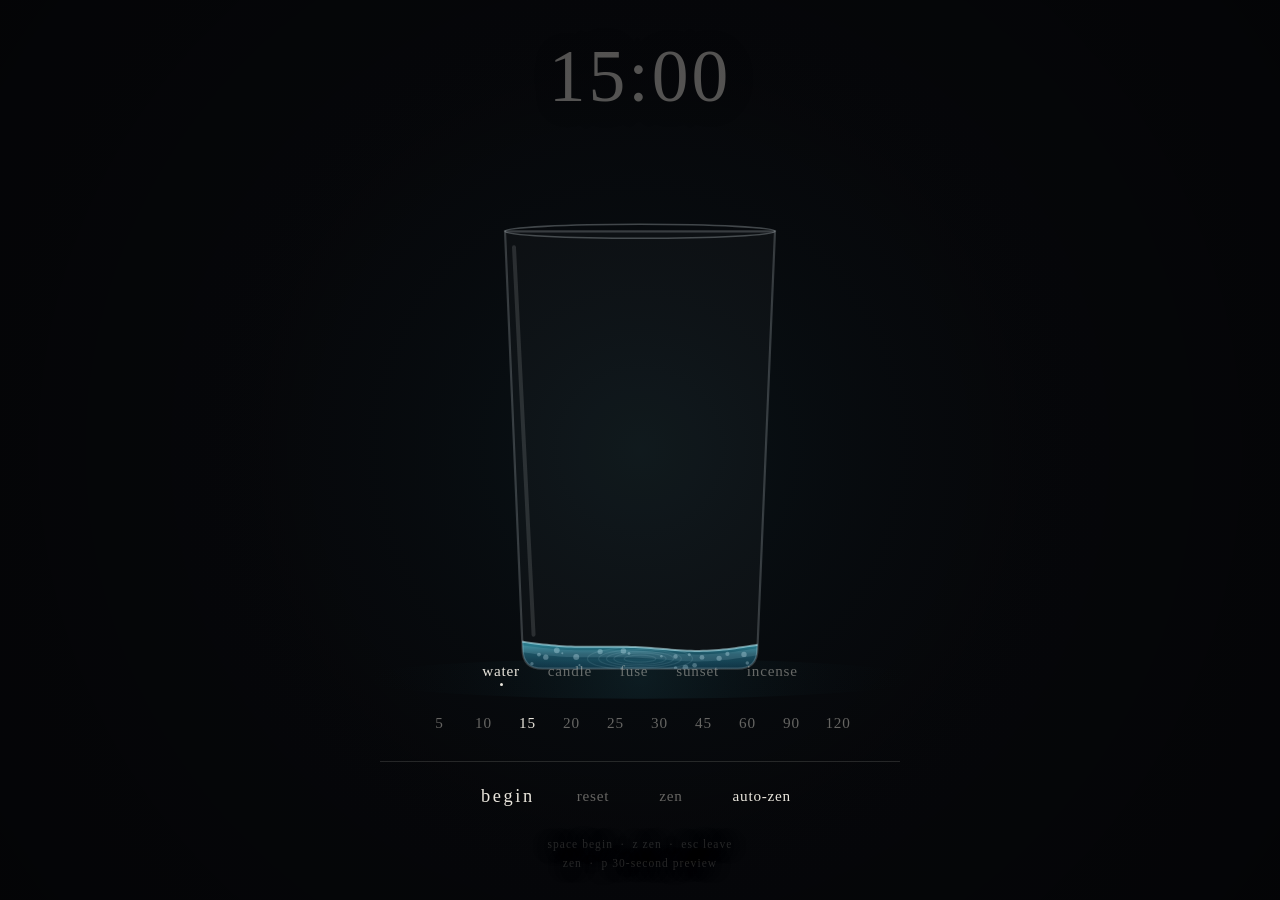
==== index.html @ ad0318eb "Initial Commit: Add timer app" ====
<!doctype html>
<html lang="en">
<head>
<meta charset="utf-8">
<meta name="viewport" content="width=device-width, initial-scale=1, viewport-fit=cover">
<title>Still — a quiet timer</title>
<link rel="stylesheet" href="still.css">
</head>
<body>

<div id="stage"><canvas id="c"></canvas></div>
<div id="wake" aria-hidden="true"></div>

<div id="ui">
  <div id="clock" class="idle">15:00</div>

  <div id="controls">
    <div class="row" id="scenes"></div>
    <div class="row" id="mins"></div>
    <div id="primary">
      <button id="start">begin</button>
      <button id="reset">reset</button>
      <button id="zen">zen</button>
      <button id="autozen" aria-pressed="true">auto&#8209;zen</button>
    </div>
    <div id="hint">space begin &nbsp;·&nbsp; z zen &nbsp;·&nbsp; esc leave zen &nbsp;·&nbsp; p 30&#8209;second preview</div>
  </div>
</div>


<script src="still.js"></script>
<script src="scenes.js"></script>
<script>start();</script>
</body>
</html>
---- still.css ----
:root{
    --bg:#06070a;
    --fg:#e9e5dc;
    --dim:rgba(233,229,220,0.42);
    --faint:rgba(233,229,220,0.16);
    --hair:rgba(233,229,220,0.14);
    --serif: ui-serif, "Iowan Old Style", "Palatino Linotype", Palatino, Georgia, "Times New Roman", serif;
  }
  /* The stage is dark by design, like a planetarium — the tokens hold steady
     across themes so the scenes read the same in any viewer. */
  @media (prefers-color-scheme: dark){
    :root:not([data-theme="light"]){
      --bg:#06070a; --fg:#e9e5dc; --dim:rgba(233,229,220,0.42);
      --faint:rgba(233,229,220,0.16); --hair:rgba(233,229,220,0.14);
    }
  }
  :root[data-theme="dark"]{
    --bg:#06070a; --fg:#e9e5dc; --dim:rgba(233,229,220,0.42);
    --faint:rgba(233,229,220,0.16); --hair:rgba(233,229,220,0.14);
  }

  *{box-sizing:border-box;}
  html,body{height:100%;}
  body{
    margin:0; background:var(--bg); color:var(--fg);
    font-family:var(--serif);
    overflow:hidden;
    -webkit-font-smoothing:antialiased;
    touch-action:manipulation;
  }

  #stage{position:fixed; inset:0;}
  canvas{display:block; width:100%; height:100%;}

  #ui{
    position:fixed; inset:0;
    display:flex; flex-direction:column; justify-content:space-between;
    padding:max(22px, env(safe-area-inset-top)) 22px max(26px, env(safe-area-inset-bottom));
    pointer-events:none;
    transition:opacity 900ms ease;
  }
  #ui > *{pointer-events:auto;}

  /* ---- top: the clock ---- */
  #clock{
    text-align:center;
    font-size:clamp(2.6rem, 9vw, 4.6rem);
    font-weight:400;
    letter-spacing:0.04em;
    font-variant-numeric:tabular-nums lining-nums;
    color:var(--fg);
    opacity:0.72;
    line-height:1;
    margin-top:2vh;
    text-shadow:0 2px 30px rgba(0,0,0,0.75);
    transition:opacity 600ms ease;
  }
  #clock.idle{opacity:0.34;}

  /* ---- bottom: controls ---- */
  #controls{
    display:flex; flex-direction:column; align-items:center; gap:20px;
    text-shadow:0 1px 16px rgba(0,0,0,0.8);
  }

  .row{display:flex; align-items:center; justify-content:center; flex-wrap:wrap; gap:4px;}

  button{
    font:inherit; color:var(--dim); background:none; border:0;
    padding:7px 12px; cursor:pointer; border-radius:2px;
    letter-spacing:0.05em; font-size:0.95rem;
    transition:color 220ms ease;
  }
  button:hover{color:var(--fg);}
  button:focus-visible{outline:1px solid var(--fg); outline-offset:2px;}
  button[aria-pressed="true"], button.on{color:var(--fg);}

  #scenes button{position:relative;}
  #scenes button[aria-pressed="true"]::after{
    content:""; position:absolute; left:50%; bottom:1px;
    width:3px; height:3px; margin-left:-1.5px; border-radius:50%;
    background:var(--fg);
  }

  #mins{gap:0; max-width:min(560px,94vw);}
  #mins button{font-variant-numeric:tabular-nums; min-width:44px; text-align:center;}


  #primary{
    display:flex; align-items:center; gap:26px;
    border-top:1px solid var(--hair); padding-top:16px; margin-top:2px;
    width:min(520px, 92vw); justify-content:center;
  }
  #start{
    font-size:1.15rem; color:var(--fg); letter-spacing:0.14em; padding:8px 4px;
  }
  #hint{
    font-size:0.72rem; color:var(--faint); letter-spacing:0.09em;
    text-align:center; max-width:34ch; line-height:1.7;
  }

  /* ---- zen ---- */
  body.zen #ui{opacity:0; pointer-events:none;}
  body.zen{cursor:none;}
  #wake{
    position:fixed; inset:0; display:none; z-index:5;
  }
  body.zen #wake{display:block;}

  @media (max-width:520px){
    #hint{display:none;}
    #primary{gap:18px;}
  }
  @media (prefers-reduced-motion: reduce){
    #ui{transition:none;}
  }
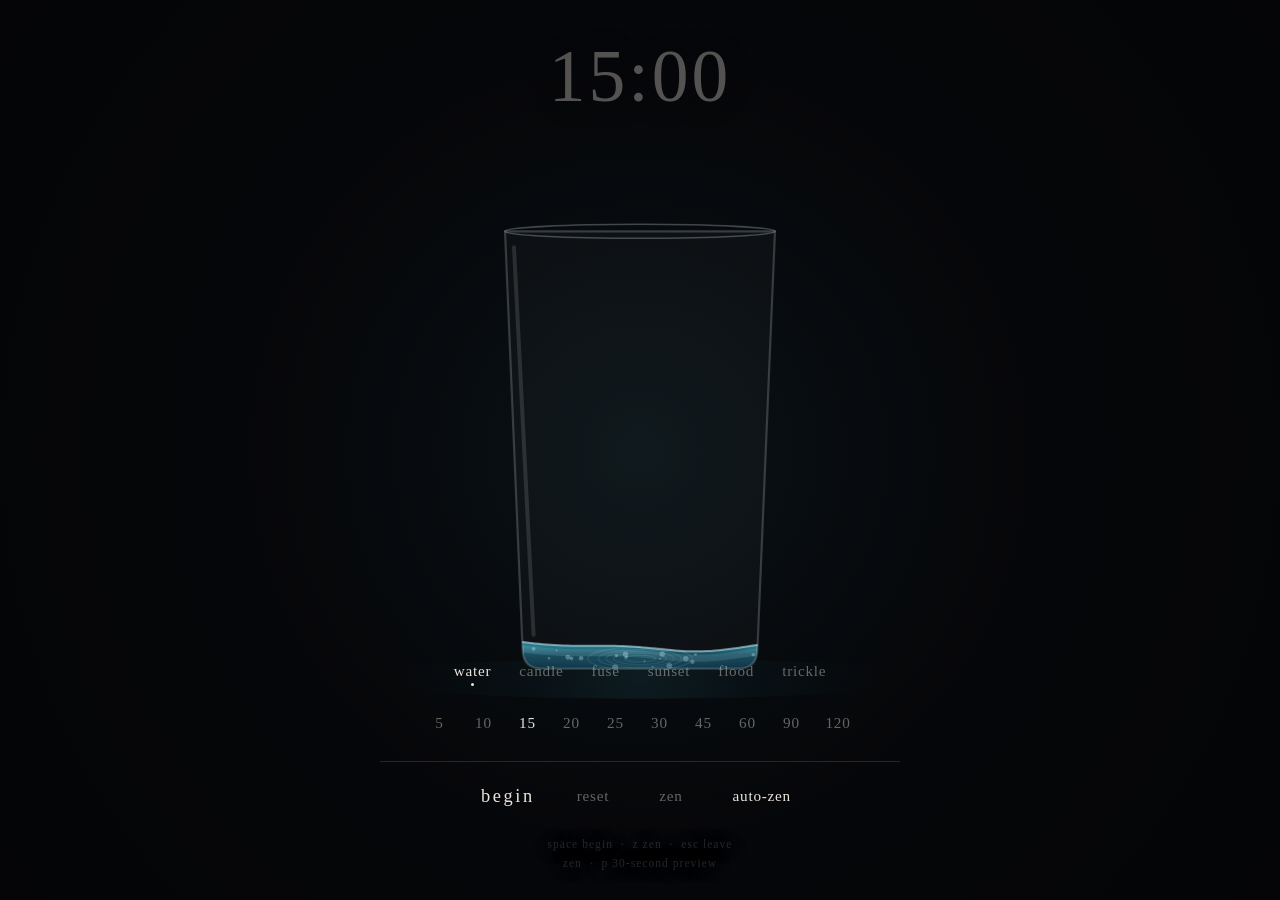
==== commit 9f462124: "style: icon and name" ====
--- a/index.html
+++ b/index.html
@@ -3,7 +3,8 @@
 <head>
 <meta charset="utf-8">
 <meta name="viewport" content="width=device-width, initial-scale=1, viewport-fit=cover">
-<title>Still — a quiet timer</title>
+<title>Timer by Po</title>
+<link rel="icon" type="image/svg+xml" href="favicon.svg">
 <link rel="stylesheet" href="still.css">
 </head>
 <body>
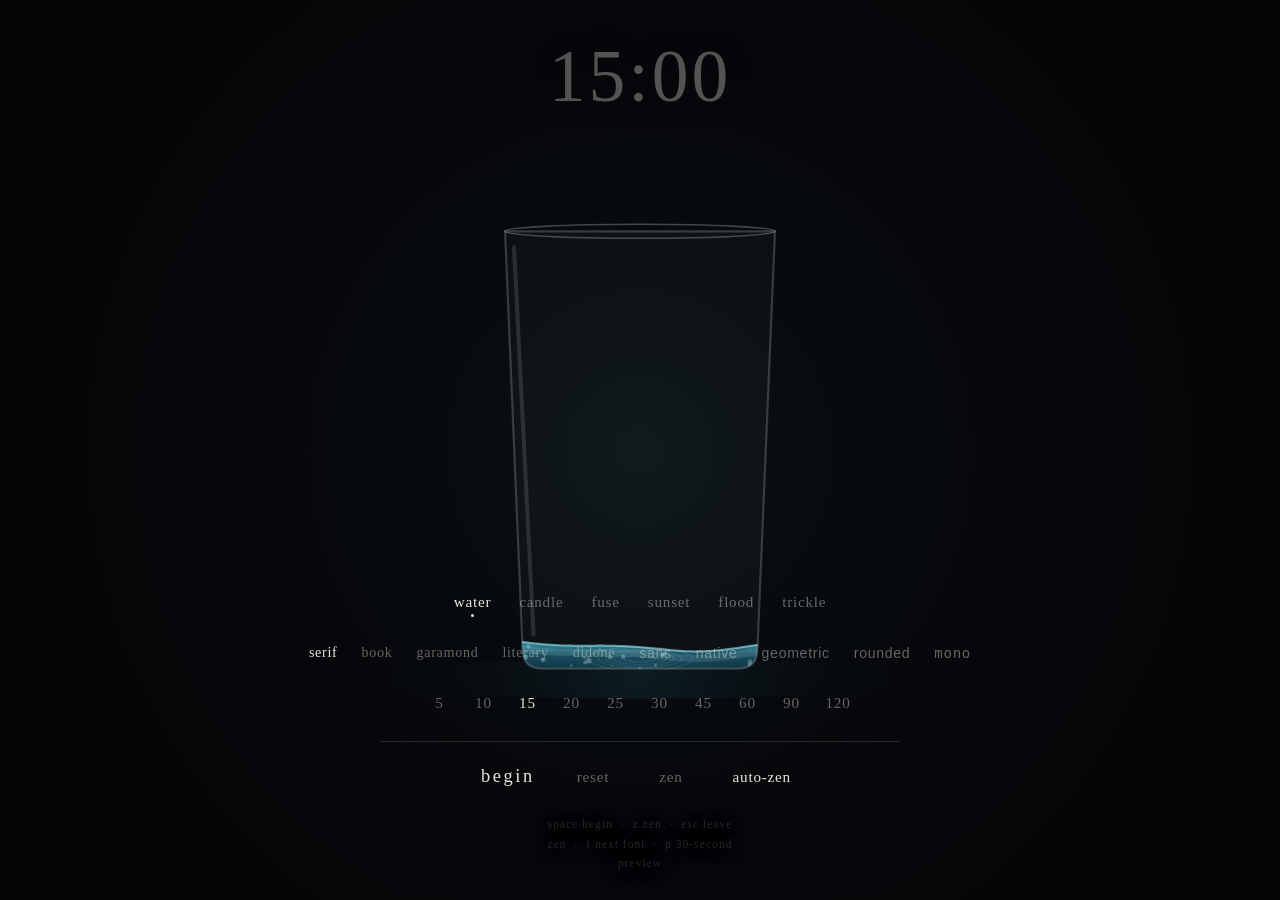
==== commit 27f261b9: "Feature: fonts" ====
--- a/index.html
+++ b/index.html
@@ -17,6 +17,7 @@
 
   <div id="controls">
     <div class="row" id="scenes"></div>
+    <div class="row" id="fonts"></div>
     <div class="row" id="mins"></div>
     <div id="primary">
       <button id="start">begin</button>
@@ -24,7 +25,7 @@
       <button id="zen">zen</button>
       <button id="autozen" aria-pressed="true">auto&#8209;zen</button>
     </div>
-    <div id="hint">space begin &nbsp;·&nbsp; z zen &nbsp;·&nbsp; esc leave zen &nbsp;·&nbsp; p 30&#8209;second preview</div>
+    <div id="hint">space begin &nbsp;·&nbsp; z zen &nbsp;·&nbsp; esc leave zen &nbsp;·&nbsp; f next font &nbsp;·&nbsp; p 30&#8209;second preview</div>
   </div>
 </div>
 
--- a/still.css
+++ b/still.css
@@ -4,7 +4,7 @@
     --dim:rgba(233,229,220,0.42);
     --faint:rgba(233,229,220,0.16);
     --hair:rgba(233,229,220,0.14);
-    --serif: ui-serif, "Iowan Old Style", "Palatino Linotype", Palatino, Georgia, "Times New Roman", serif;
+    --font: ui-serif, "Iowan Old Style", "Palatino Linotype", Palatino, Georgia, "Times New Roman", serif;
   }
   /* The stage is dark by design, like a planetarium — the tokens hold steady
      across themes so the scenes read the same in any viewer. */
@@ -23,7 +23,7 @@
   html,body{height:100%;}
   body{
     margin:0; background:var(--bg); color:var(--fg);
-    font-family:var(--serif);
+    font-family:var(--font);
     overflow:hidden;
     -webkit-font-smoothing:antialiased;
     touch-action:manipulation;
@@ -85,6 +85,9 @@
   #mins{gap:0; max-width:min(560px,94vw);}
   #mins button{font-variant-numeric:tabular-nums; min-width:44px; text-align:center;}
 
+  #fonts{max-width:min(880px,94vw);}
+  #fonts button{font-size:0.88rem; padding:6px 10px;}
+
 
   #primary{
     display:flex; align-items:center; gap:26px;
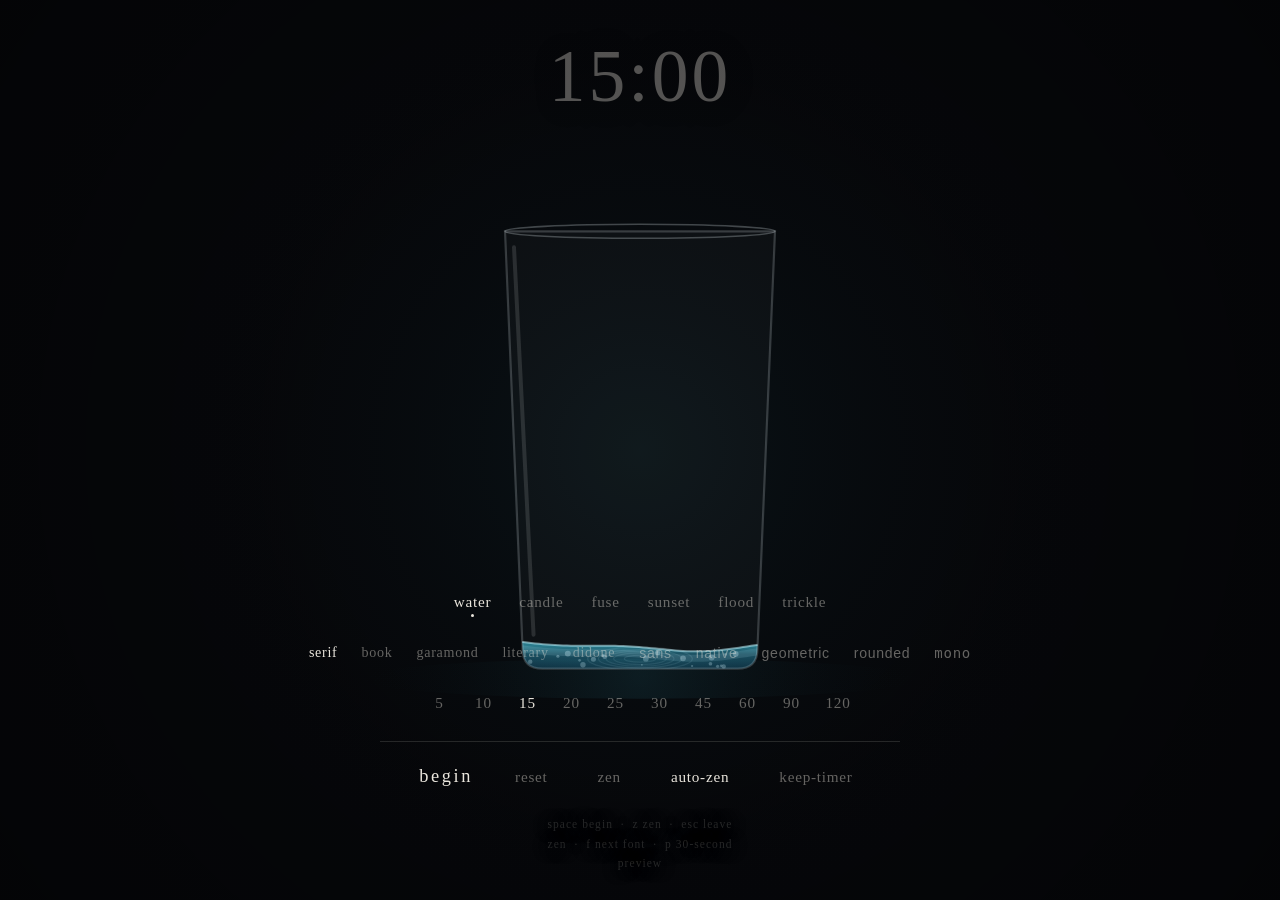
==== commit 8248ffb5: "feat: keep timer in zen" ====
--- a/index.html
+++ b/index.html
@@ -24,6 +24,7 @@
       <button id="reset">reset</button>
       <button id="zen">zen</button>
       <button id="autozen" aria-pressed="true">auto&#8209;zen</button>
+      <button id="keepclock" aria-pressed="false">keep&#8209;timer</button>
     </div>
     <div id="hint">space begin &nbsp;·&nbsp; z zen &nbsp;·&nbsp; esc leave zen &nbsp;·&nbsp; f next font &nbsp;·&nbsp; p 30&#8209;second preview</div>
   </div>
--- a/still.css
+++ b/still.css
@@ -37,7 +37,6 @@
     display:flex; flex-direction:column; justify-content:space-between;
     padding:max(22px, env(safe-area-inset-top)) 22px max(26px, env(safe-area-inset-bottom));
     pointer-events:none;
-    transition:opacity 900ms ease;
   }
   #ui > *{pointer-events:auto;}
 
@@ -54,6 +53,7 @@
     margin-top:2vh;
     text-shadow:0 2px 30px rgba(0,0,0,0.75);
     transition:opacity 600ms ease;
+    pointer-events:none;   /* never intercepts the tap that wakes zen */
   }
   #clock.idle{opacity:0.34;}
 
@@ -61,6 +61,7 @@
   #controls{
     display:flex; flex-direction:column; align-items:center; gap:20px;
     text-shadow:0 1px 16px rgba(0,0,0,0.8);
+    transition:opacity 900ms ease;
   }
 
   .row{display:flex; align-items:center; justify-content:center; flex-wrap:wrap; gap:4px;}
@@ -103,7 +104,8 @@
   }
 
   /* ---- zen ---- */
-  body.zen #ui{opacity:0; pointer-events:none;}
+  body.zen #controls{opacity:0; pointer-events:none;}
+  body.zen:not(.keep-clock) #clock{opacity:0;}
   body.zen{cursor:none;}
   #wake{
     position:fixed; inset:0; display:none; z-index:5;
@@ -115,5 +117,5 @@
     #primary{gap:18px;}
   }
   @media (prefers-reduced-motion: reduce){
-    #ui{transition:none;}
+    #controls, #clock{transition:none;}
   }
